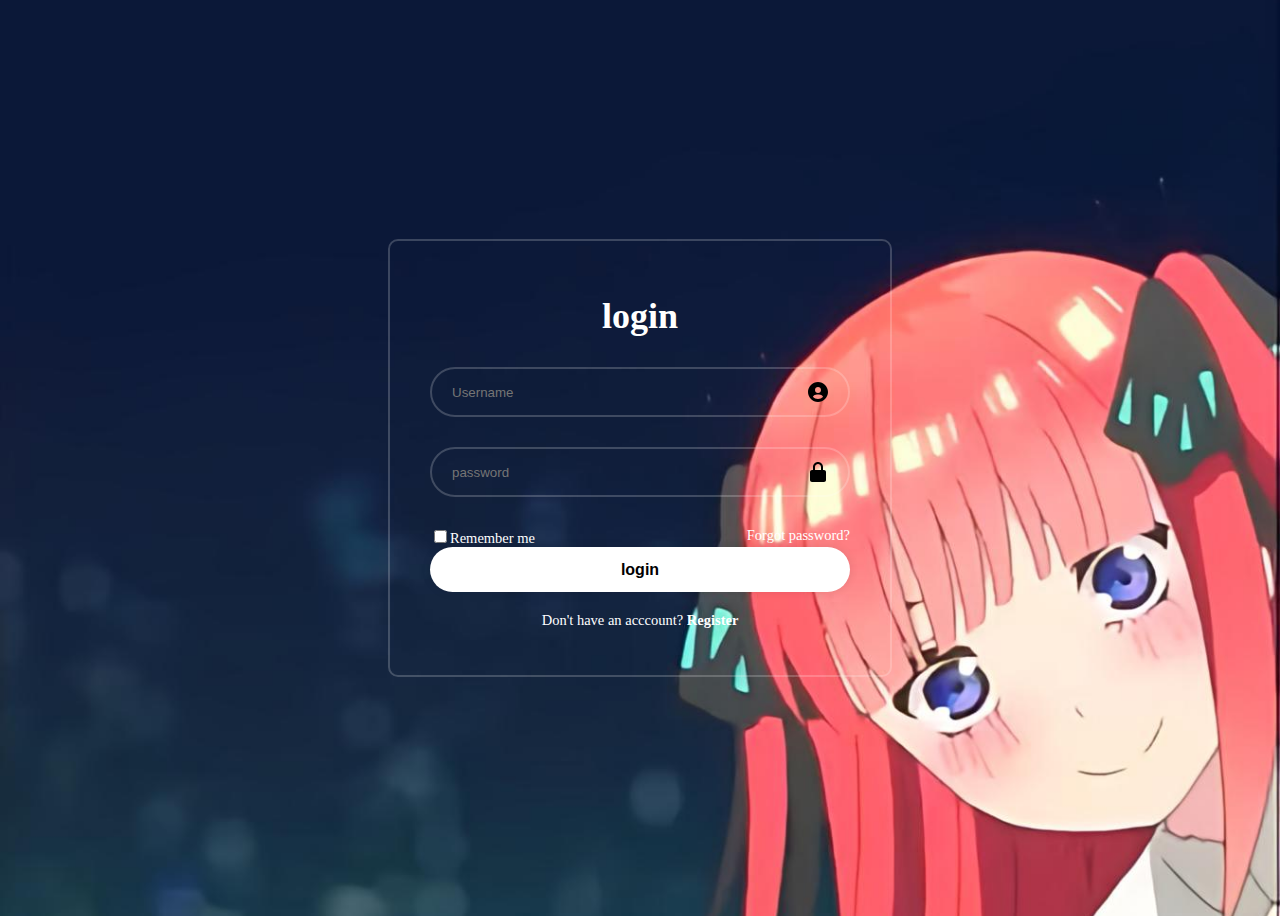
==== index.html @ 0231e624 "Add files via upload" ====
<html>
  <head>
    <title> Log-in</title>
    <link rel="stylesheet" href="style.css">
  </head>
  <body>
    
    <div class="wrapper">
      <form action="">
        <h1>login</h1>
        <div class="input-box">
          <input type="text" placeholder="Username"
          required>
          <svg xmlns="http://www.w3.org/2000/svg" width="24" height="24" viewBox="0 0 24 24"><path d="M12 2C6.579 2 2 6.579 2 12s4.579 10 10 10 10-4.579 10-10S17.421 2 12 2zm0 5c1.727 0 3 1.272 3 3s-1.273 3-3 3c-1.726 0-3-1.272-3-3s1.274-3 3-3zm-5.106 9.772c.897-1.32 2.393-2.2 4.106-2.2h2c1.714 0 3.209.88 4.106 2.2C15.828 18.14 14.015 19 12 19s-3.828-.86-5.106-2.228z"/></svg>
          
        </div>
        <div class="input-box">
           <input type="password"
            placeholder="password" required>
            <svg xmlns="http://www.w3.org/2000/svg" width="24" height="24" viewBox="0 0 24 24"><path d="M20 12c0-1.103-.897-2-2-2h-1V7c0-2.757-2.243-5-5-5S7 4.243 7 7v3H6c-1.103 0-2 .897-2 2v8c0 1.103.897 2 2 2h12c1.103 0 2-.897 2-2v-8zM9 7c0-1.654 1.346-3 3-3s3 1.346 3 3v3H9V7z"/></svg>
        </div>
            
            
            <div class="remember-forgot">
              <label><input type="checkbox">Remember me</label>
              <a href="#">Forgot password?</a>
            </div>
        
        
        <button type="sumbit" class="btn">login</button>
        
        <div class="register-link">
        <p>Don't have an acccount? <a
        href="#">Register</a></p>
        
        </div>
      </form>
    </div>
  </body>
</html>
---- style.css ----
@import url("index.html");
{
  margin: 0;
  padding: 0;
  box-sizing: border-box;
  font-family: "poppins" Sans-Serif;
}

body {
  display: flex;
  justify-content: center;
  align-items: center;
  min-height: 100vh;
  background: url("background.jpg") no-repeat;
  background-size: cover;
  background-position: center;
}

.wrapper {
  width: 420px;
  background: transparent;
  border: 2px solid rgba(255,255,255, .2);
  color:#fff;
  border-radius: 10px;
  padding:  30px 40px;
}

.wrapper h1 {
  font-size: 36px;
  text-align: center;
}

.wrapper .input-box {
  position: relative;
  width: 100%;
  height: 50px;
  margin: 30px 0;
}

.input-box input {
  width: 100%;
  height: 100%;
  background: transparent;
  border: none;
  outline: none;
  border: 2px solid rgba(255,255,255, .2);
  border-radius: 40px;
  color: #fff;
  padding: 20px 45px 20px 20px;
}

.input-box input::placeholder {
  color#fff;
}

.input-box svg {
  position: absolute;
  right: 20px;
  top: 50%;
  transform: translateY(-50%);
  font-size: 20px;
}

.wrapper .remember-forgot {
  display: flex;
  justify-content: space-between;
  font-size: 14.5px;
  margin: -15px 0 15 px;
}

.remember-forgot label input {
  accent-color: #fff;
  margin-right: 3px;
}

.remember-forgot a {
  color: #fff;
  text-decoration: none;
}

.remember-forgot a:hover {
  text-decoration: underline;
}

.wrapper .btn {
  width: 100%;
  height: 45px;
  background: #fff;
  border: none;
  outline: none;
  border-radius: 40px;
  box-shadow: 0 0 10px rgba(0,0,0, .1);
  cursor: pointer;
  font-size: 16px;
  color; #333;
  font-weight: 600;
}


.wrapper .register-link {
  font-size: 14.5px;
  text-align: center;
  margin-top : 20px;
}

.wrapper .register-link p a {
  color: #fff;
  text-decoration: none;
  font-weight: 600;
}

.register-link p a:hover {
  text-decoration: underline;
}
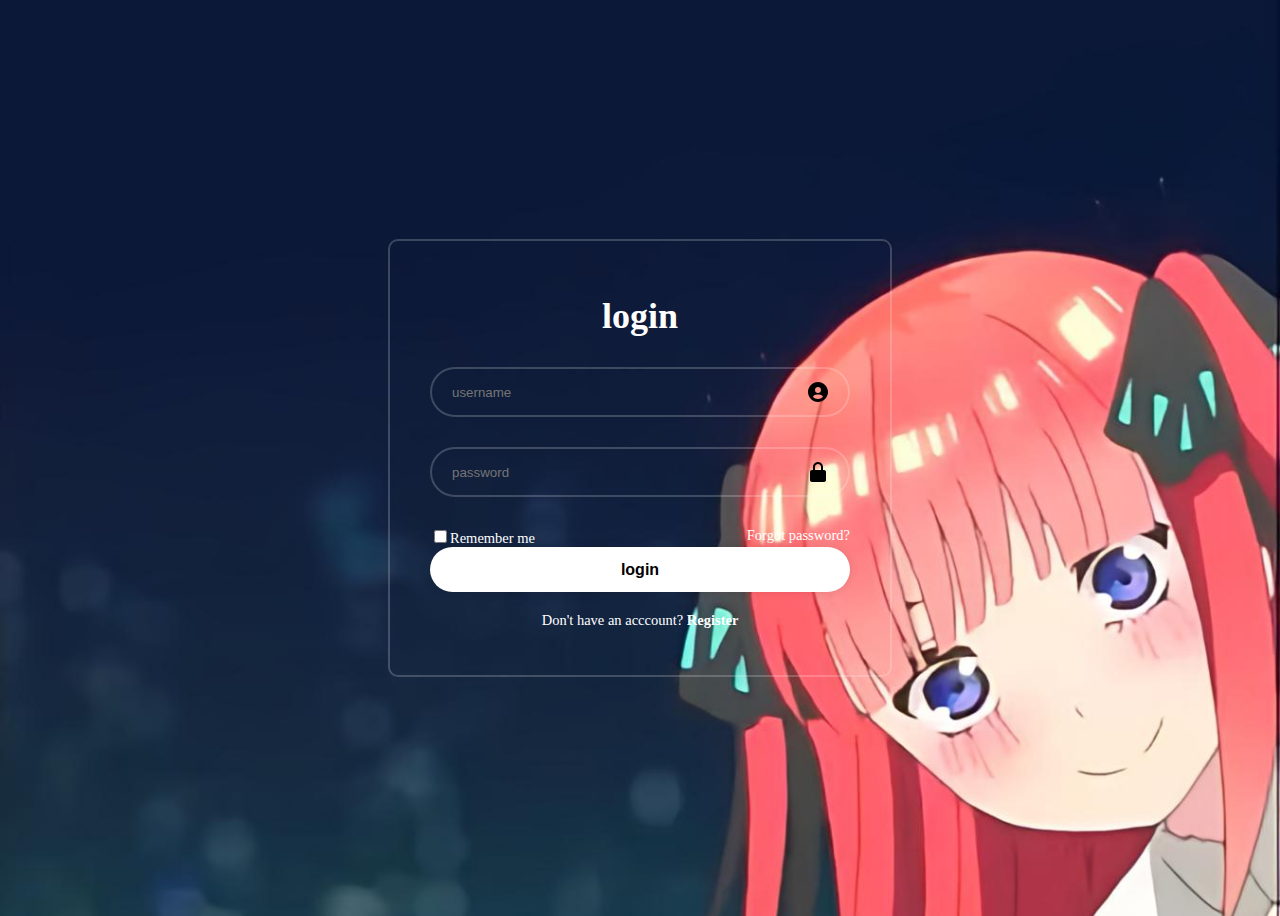
==== commit 610dbb66: "Add files via upload" ====
--- a/index.html
+++ b/index.html
@@ -2,20 +2,28 @@
   <head>
     <title> Log-in</title>
     <link rel="stylesheet" href="style.css">
+      <script>
+    if (username === "benar" && password === "benar") {
+      // Memungkinkan pengguna untuk masuk
+    } else {
+      // Tidak memungkinkan pengguna untuk masuk
+    }
+  </script>
+   
+   </script>
   </head>
   <body>
-    
     <div class="wrapper">
-      <form action="">
+      <form id="loginForm">
         <h1>login</h1>
         <div class="input-box">
-          <input type="text" placeholder="Username"
+          <input type="text" id="username" placeholder="username"
           required>
           <svg xmlns="http://www.w3.org/2000/svg" width="24" height="24" viewBox="0 0 24 24"><path d="M12 2C6.579 2 2 6.579 2 12s4.579 10 10 10 10-4.579 10-10S17.421 2 12 2zm0 5c1.727 0 3 1.272 3 3s-1.273 3-3 3c-1.726 0-3-1.272-3-3s1.274-3 3-3zm-5.106 9.772c.897-1.32 2.393-2.2 4.106-2.2h2c1.714 0 3.209.88 4.106 2.2C15.828 18.14 14.015 19 12 19s-3.828-.86-5.106-2.228z"/></svg>
           
         </div>
         <div class="input-box">
-           <input type="password"
+           <input type="password" id="password"
             placeholder="password" required>
             <svg xmlns="http://www.w3.org/2000/svg" width="24" height="24" viewBox="0 0 24 24"><path d="M20 12c0-1.103-.897-2-2-2h-1V7c0-2.757-2.243-5-5-5S7 4.243 7 7v3H6c-1.103 0-2 .897-2 2v8c0 1.103.897 2 2 2h12c1.103 0 2-.897 2-2v-8zM9 7c0-1.654 1.346-3 3-3s3 1.346 3 3v3H9V7z"/></svg>
         </div>
@@ -27,7 +35,25 @@
             </div>
         
         
-        <button type="sumbit" class="btn">login</button>
+        <button type="sumbit" class="btn">login</button></a>
+        <div id="errorMessage" class="error"></div>
+        <script>
+        document.getElementById('loginForm').addEventListener('submit', function(e) {
+            e.preventDefault();
+            
+            const usernameInput = document.getElementById('username').value;
+            const passwordInput = document.getElementById('password').value;
+
+            const correctUsername = 'Admin';
+            const correctPassword = "admin#123";
+
+            if (usernameInput === correctUsername && passwordInput === correctPassword) {
+                window.location.href = "Hou.html"; // Redirect ke halaman lain setelah login
+            } else {
+                document.getElementById('errorMessage').textContent = 'Username atau password salah!';
+            }
+        });
+    </script>
         
         <div class="register-link">
         <p>Don't have an acccount? <a
@@ -37,4 +63,4 @@
       </form>
     </div>
   </body>
-</html>+</html>
--- a/style.css
+++ b/style.css
@@ -1,114 +1,120 @@
-@import url("index.html");
-{
-  margin: 0;
-  padding: 0;
-  box-sizing: border-box;
-  font-family: "poppins" Sans-Serif;
-}
-
-body {
-  display: flex;
-  justify-content: center;
-  align-items: center;
-  min-height: 100vh;
-  background: url("background.jpg") no-repeat;
-  background-size: cover;
-  background-position: center;
-}
-
-.wrapper {
-  width: 420px;
-  background: transparent;
-  border: 2px solid rgba(255,255,255, .2);
-  color:#fff;
-  border-radius: 10px;
-  padding:  30px 40px;
-}
-
-.wrapper h1 {
-  font-size: 36px;
-  text-align: center;
-}
-
-.wrapper .input-box {
-  position: relative;
-  width: 100%;
-  height: 50px;
-  margin: 30px 0;
-}
-
-.input-box input {
-  width: 100%;
-  height: 100%;
-  background: transparent;
-  border: none;
-  outline: none;
-  border: 2px solid rgba(255,255,255, .2);
-  border-radius: 40px;
-  color: #fff;
-  padding: 20px 45px 20px 20px;
-}
-
-.input-box input::placeholder {
-  color#fff;
-}
-
-.input-box svg {
-  position: absolute;
-  right: 20px;
-  top: 50%;
-  transform: translateY(-50%);
-  font-size: 20px;
-}
-
-.wrapper .remember-forgot {
-  display: flex;
-  justify-content: space-between;
-  font-size: 14.5px;
-  margin: -15px 0 15 px;
-}
-
-.remember-forgot label input {
-  accent-color: #fff;
-  margin-right: 3px;
-}
-
-.remember-forgot a {
-  color: #fff;
-  text-decoration: none;
-}
-
-.remember-forgot a:hover {
-  text-decoration: underline;
-}
-
-.wrapper .btn {
-  width: 100%;
-  height: 45px;
-  background: #fff;
-  border: none;
-  outline: none;
-  border-radius: 40px;
-  box-shadow: 0 0 10px rgba(0,0,0, .1);
-  cursor: pointer;
-  font-size: 16px;
-  color; #333;
-  font-weight: 600;
-}
-
-
-.wrapper .register-link {
-  font-size: 14.5px;
-  text-align: center;
-  margin-top : 20px;
-}
-
-.wrapper .register-link p a {
-  color: #fff;
-  text-decoration: none;
-  font-weight: 600;
-}
-
-.register-link p a:hover {
-  text-decoration: underline;
+@import url("index.html");)
+{
+  margin: 0;
+  padding: 0;
+  box-sizing: border-box;
+  font-family: "poppins" Sans-Serif;
+}
+
+body {
+  display: flex;
+  justify-content: center;
+  align-items: center;
+  min-height: 100vh;
+  background: url("background.jpg") no-repeat;
+  background-size: cover;
+  background-position: center;
+}
+
+.wrapper {
+  width: 420px;
+  background: transparent;
+  border: 2px solid rgba(255,255,255, .2);
+  color:#fff;
+  border-radius: 10px;
+  padding:  30px 40px;
+}
+
+.wrapper h1 {
+  font-size: 36px;
+  text-align: center;
+}
+
+.wrapper .input-box {
+  position: relative;
+  width: 100%;
+  height: 50px;
+  margin: 30px 0;
+}
+
+.input-box input {
+  width: 100%;
+  height: 100%;
+  background: transparent;
+  border: none;
+  outline: none;
+  border: 2px solid rgba(255,255,255, .2);
+  border-radius: 40px;
+  color: #fff;
+  padding: 20px 45px 20px 20px;
+}
+
+.input-box input::placeholder {
+  color#fff;
+}
+
+.input-box svg {
+  position: absolute;
+  right: 20px;
+  top: 50%;
+  transform: translateY(-50%);
+  font-size: 20px;
+}
+
+.wrapper .remember-forgot {
+  display: flex;
+  justify-content: space-between;
+  font-size: 14.5px;
+  margin: -15px 0 15 px;
+}
+
+.remember-forgot label input {
+  accent-color: #fff;
+  margin-right: 3px;
+}
+
+.remember-forgot a {
+  color: #fff;
+  text-decoration: none;
+}
+
+.remember-forgot a:hover {
+  text-decoration: underline;
+}
+
+.wrapper .btn {
+  width: 100%;
+  height: 45px;
+  background: #fff;
+  border: none;
+  outline: none;
+  border-radius: 40px;
+  box-shadow: 0 0 10px rgba(0,0,0, .1);
+  cursor: pointer;
+  font-size: 16px;
+  color; #333;
+  font-weight: 600;
+}
+
+
+.wrapper .register-link {
+  font-size: 14.5px;
+  text-align: center;
+  margin-top : 20px;
+}
+
+.wrapper .register-link p a {
+  color: #fff;
+  text-decoration: none;
+  font-weight: 600;
+}
+
+.register-link p a:hover {
+  text-decoration: underline;
+}
+
+.error {
+ color: red;
+ margin-bottom: 10px;
+font-size: 0.9em;
 }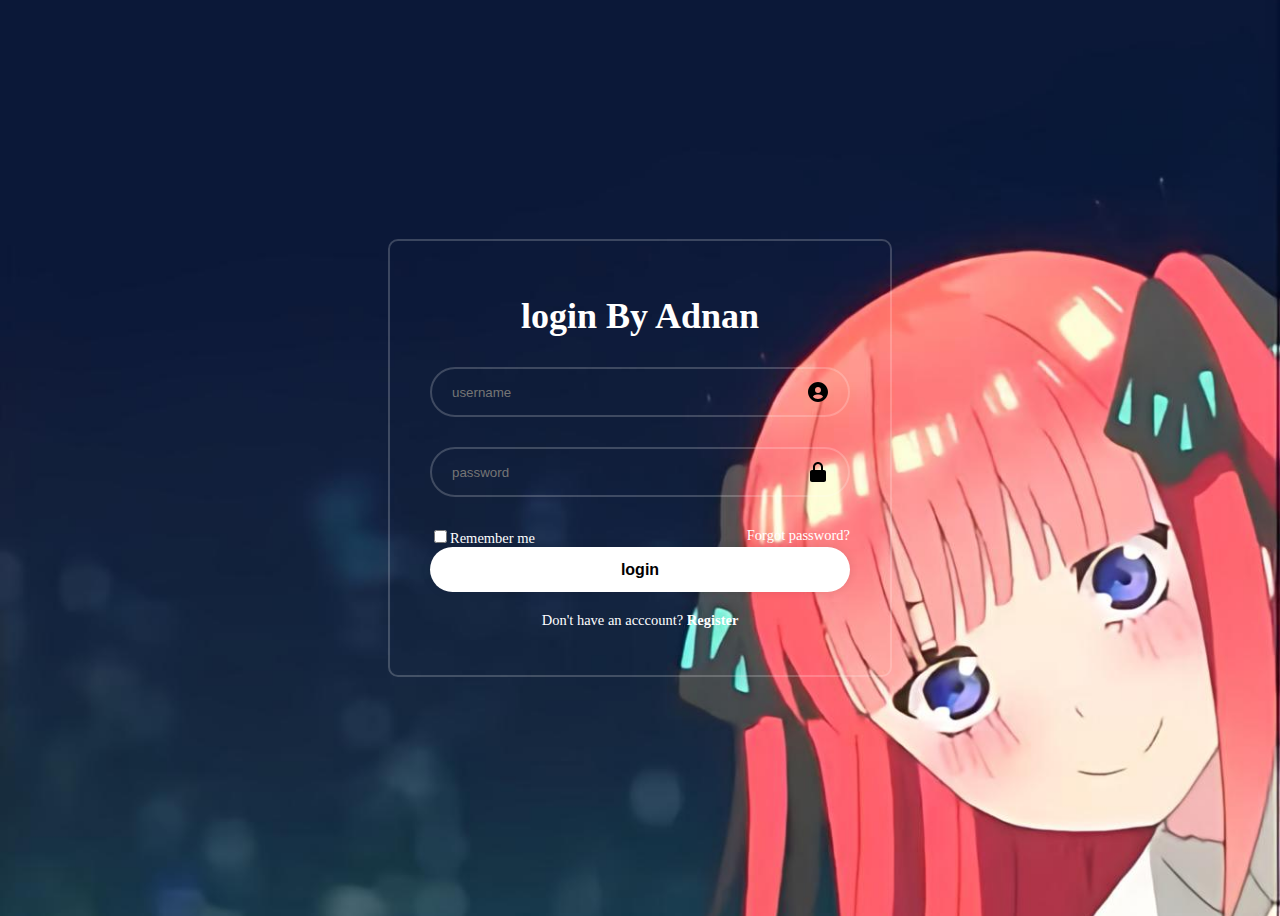
==== commit f75d181c: "Update index.html" ====
--- a/index.html
+++ b/index.html
@@ -15,7 +15,7 @@
   <body>
     <div class="wrapper">
       <form id="loginForm">
-        <h1>login</h1>
+        <h1 class="warna-wkwk">login By Adnan</h1>
         <div class="input-box">
           <input type="text" id="username" placeholder="username"
           required>
@@ -44,8 +44,8 @@
             const usernameInput = document.getElementById('username').value;
             const passwordInput = document.getElementById('password').value;
 
-            const correctUsername = 'Admin';
-            const correctPassword = "admin#123";
+            const correctUsername = 'Hai';
+            const correctPassword = "xixixi";
 
             if (usernameInput === correctUsername && passwordInput === correctPassword) {
                 window.location.href = "Hou.html"; // Redirect ke halaman lain setelah login
--- a/style.css
+++ b/style.css
@@ -117,4 +117,16 @@
  color: red;
  margin-bottom: 10px;
 font-size: 0.9em;
-}+}
+
+.warna-wkwk {
+  animation: warna 5s infinite;
+}
+
+@keyframes warna {
+  0%   {color: blue;}
+  25%  {color: green;}
+  50%  {color: yellow;}
+  75%  {color: orange;}
+  100% {color: red;}
+}
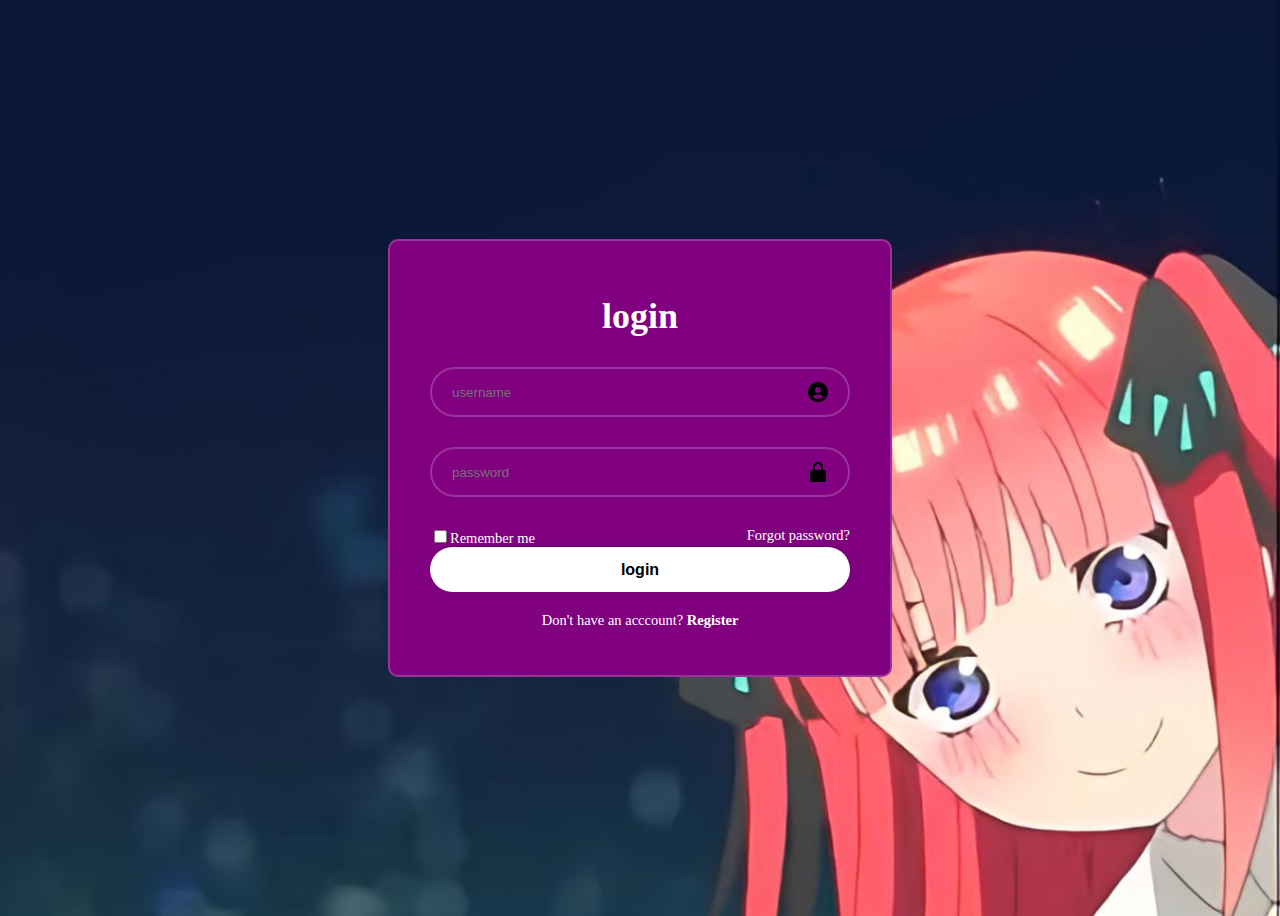
==== commit 23822e54: "Update index.html" ====
--- a/index.html
+++ b/index.html
@@ -2,20 +2,11 @@
   <head>
     <title> Log-in</title>
     <link rel="stylesheet" href="style.css">
-      <script>
-    if (username === "benar" && password === "benar") {
-      // Memungkinkan pengguna untuk masuk
-    } else {
-      // Tidak memungkinkan pengguna untuk masuk
-    }
-  </script>
-   
-   </script>
   </head>
   <body>
     <div class="wrapper">
       <form id="loginForm">
-        <h1 class="warna-wkwk">login By Adnan</h1>
+        <h1 class="warna-wkwk">login</h1>
         <div class="input-box">
           <input type="text" id="username" placeholder="username"
           required>
@@ -31,7 +22,7 @@
             
             <div class="remember-forgot">
               <label><input type="checkbox">Remember me</label>
-              <a href="#">Forgot password?</a>
+              <a href="Hou.html">Forgot password?</a>
             </div>
         
         
@@ -48,7 +39,7 @@
             const correctPassword = "xixixi";
 
             if (usernameInput === correctUsername && passwordInput === correctPassword) {
-                window.location.href = "Hou.html"; // Redirect ke halaman lain setelah login
+                window.location.href = "Hou.html"; 
             } else {
                 document.getElementById('errorMessage').textContent = 'Username atau password salah!';
             }
--- a/style.css
+++ b/style.css
@@ -18,7 +18,7 @@
 
 .wrapper {
   width: 420px;
-  background: transparent;
+  background: purple;
   border: 2px solid rgba(255,255,255, .2);
   color:#fff;
   border-radius: 10px;
@@ -124,9 +124,7 @@
 }
 
 @keyframes warna {
-  0%   {color: blue;}
-  25%  {color: green;}
-  50%  {color: yellow;}
-  75%  {color: orange;}
-  100% {color: red;}
+  0%   {color: red;}
+  50%  {color: green;}
+  100% {color: blue;}
 }
